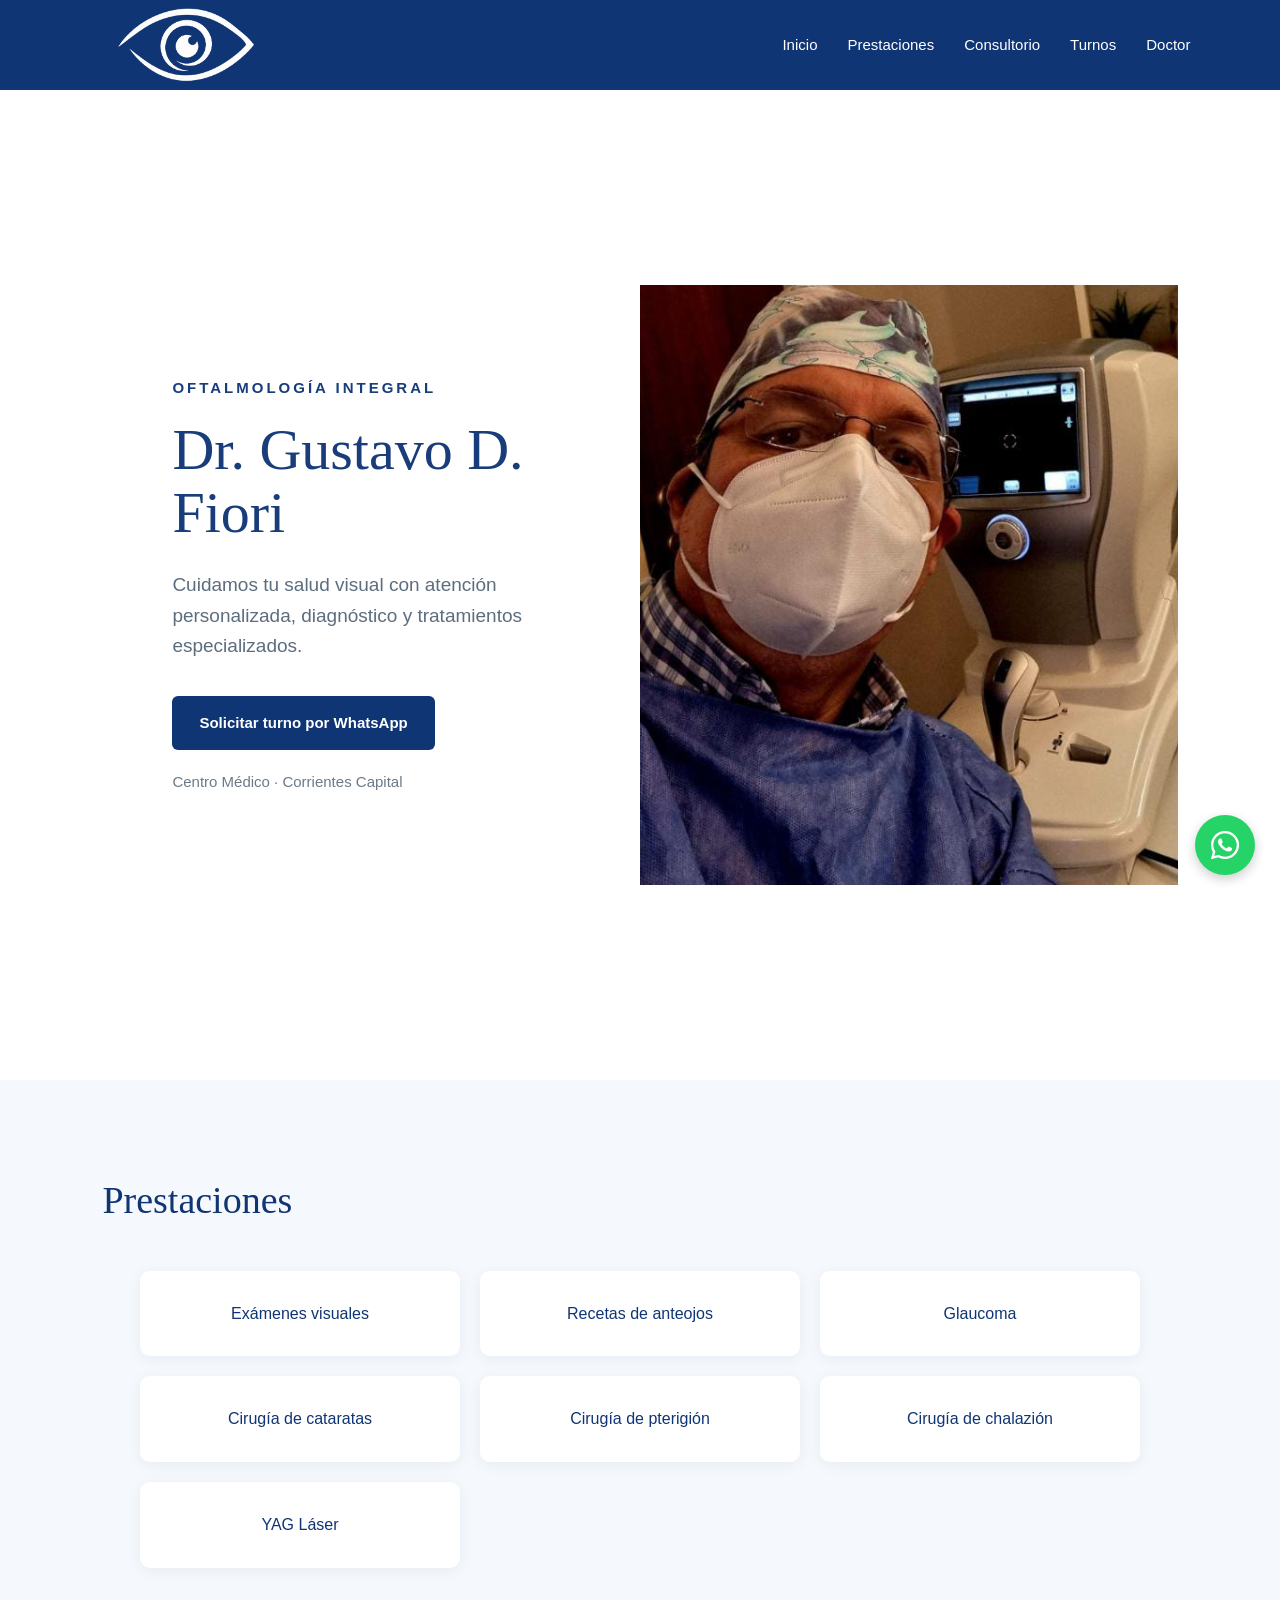
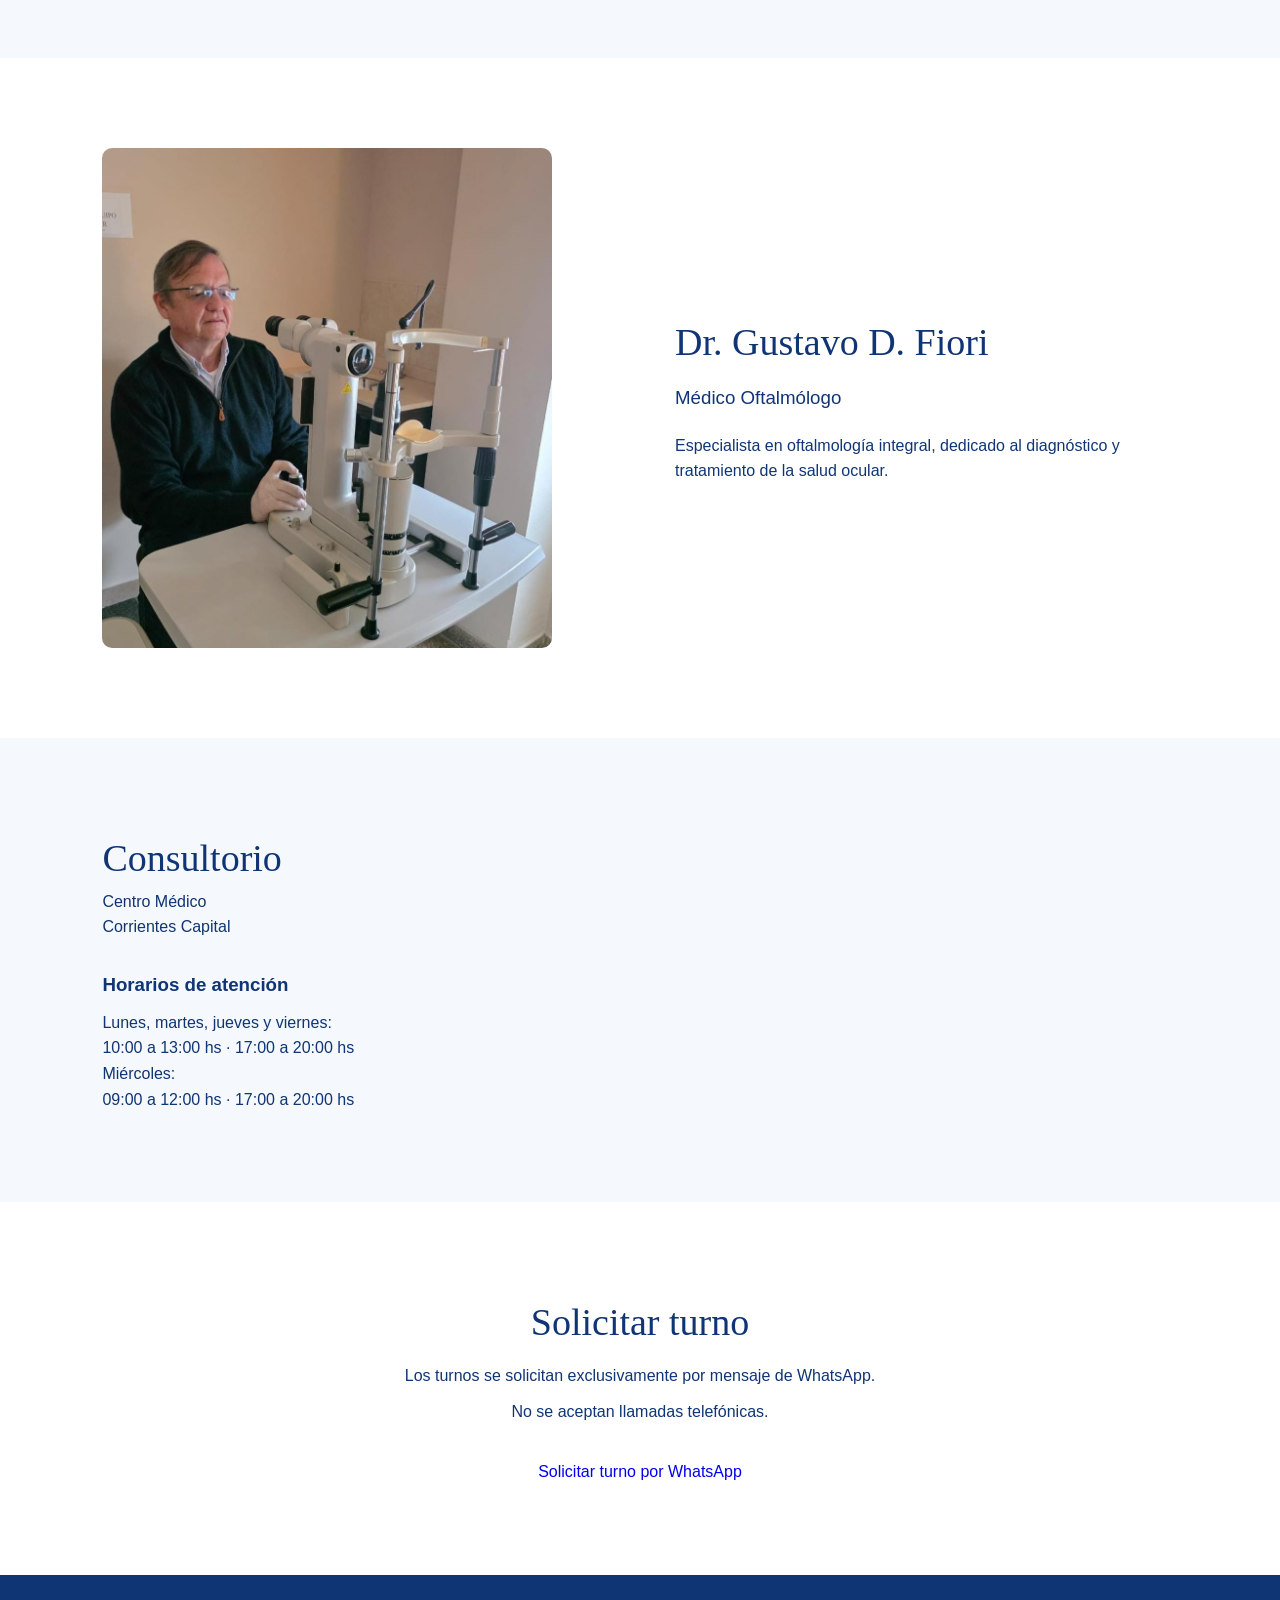
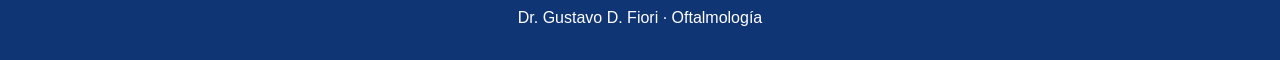
==== consultorio fiori/index.html @ 1f4fd329 "Add files via upload" ====
<!DOCTYPE html>
<html lang="es">

<head>
    <meta charset="UTF-8">

    <meta name="viewport" content="width=device-width, initial-scale=1.0">

    <title>Dr. Gustavo D. Fiori | Oftalmología</title>

    <link rel="stylesheet" href="css/style.css">
    <link
        rel="stylesheet"
        href="https://cdnjs.cloudflare.com/ajax/libs/font-awesome/6.5.2/css/all.min.css"
    >
</head>

<body>

    <header>

        <a href="#inicio" class="logo">
            <img src="img/logo.png" alt="Consultorio Dr. Fiori">
        </a>

        <nav>
            <a href="#inicio">Inicio</a>
            <a href="#servicios">Prestaciones</a>
            <a href="#consultorio">Consultorio</a>
            <a href="#turnos">Turnos</a>
            <a href="#doctor">Doctor</a>
        </nav>

    </header>

    <main>

        
        <section id="inicio">

            <div class="inicio-contenido">

                <div class="inicio-texto">

                    <p class="inicio-subtitulo">OFTALMOLOGÍA INTEGRAL</p>

                    <h2>Dr. Gustavo D. Fiori</h2>

                    <p class="inicio-descripcion">
                        Cuidamos tu salud visual con atención personalizada,
                        diagnóstico y tratamientos especializados.
                    </p>

                    <a class="boton-whatsapp" href="https://wa.me/54379154816551">
                        Solicitar turno por WhatsApp
                    </a>

                    <p class="inicio-ubicacion">
                        Centro Médico · Corrientes Capital
                    </p>

                </div>

                <div class="inicio-imagen">

                    <img src="img/consultorio.png"
                        alt="Consultorio de Oftalmología Dr. Fiori">

                </div>

            </div>

        </section>

        <section id="servicios">
            <h2>Prestaciones</h2>

            <ul>
                <li>Exámenes visuales</li>
                <li>Recetas de anteojos</li>
                <li>Glaucoma</li>
                <li>Cirugía de cataratas</li>
                <li>Cirugía de pterigión</li>
                <li>Cirugía de chalazión</li>
                <li>YAG Láser</li>
            </ul>
        </section>
        <section id="doctor">

            <div class="doctor-contenido">

                <div class="doctor-foto">
                    <img src="img/doctor.png" alt="Dr. Gustavo D. Fiori">
                </div>

                <div class="doctor-texto">
                    <h2>Dr. Gustavo D. Fiori</h2>

                    <h3>Médico Oftalmólogo</h3>

                    <p>
                        Especialista en oftalmología integral,
                        dedicado al diagnóstico y tratamiento
                        de la salud ocular.
                    </p>
                </div>

            </div>

        </section>

        <section id="consultorio">
            <h2>Consultorio</h2>

            <p>
                Centro Médico<br>
                Corrientes Capital
            </p>

            <h3>Horarios de atención</h3>

            <p>
                Lunes, martes, jueves y viernes:<br>
                10:00 a 13:00 hs · 17:00 a 20:00 hs
            </p>

            <p>
                Miércoles:<br>
                09:00 a 12:00 hs · 17:00 a 20:00 hs
            </p>
        </section>


        <section id="turnos">
            <h2>Solicitar turno</h2>

            <p>
                Los turnos se solicitan exclusivamente por mensaje de WhatsApp.
            </p>

            <p>
                No se aceptan llamadas telefónicas.
            </p>

            <a href="https://wa.me/54379154816551">
                Solicitar turno por WhatsApp
            </a>
        </section>

    </main>


    <footer>
        <p>Dr. Gustavo D. Fiori · Oftalmología</p>
    </footer>
<a
  href="https://wa.me/54379154816551"
  class="whatsapp-float"
  target="_blank"
  rel="noopener noreferrer"
  aria-label="Contactar por WhatsApp"
>
  <i class="fab fa-whatsapp"></i>
</a>
</body>

</html>
---- consultorio fiori/css/style.css ----
/* =========================
   CONFIGURACIÓN GENERAL
   ========================= */

* {
    margin: 0;
    padding: 0;
    box-sizing: border-box;
}

html {
    scroll-behavior: smooth;
}

body {
    font-family: Arial, sans-serif;
    color: #103574;
    background-color: #ffffff;
    line-height: 1.6;
}

a {
    text-decoration: none;
}


/* =========================
   ENCABEZADO
   ========================= */

header {
    height: 90px;
    padding: 0 7%;
    background-color: #103574;

    display: flex;
    align-items: center;
    justify-content: space-between;

    position: relative;
    z-index: 10;
}

.logo img {
    width: 190px;
    display: block;
}

nav {
    display: flex;
    align-items: center;
    gap: 30px;
}

nav a {
    color: white;
    font-size: 15px;
    transition: 0.3s;
}

nav a:hover {
    opacity: 0.7;
}


/* =========================
   INICIO
   ========================= */

#inicio {
    min-height: calc(100vh - 90px);
    background-color: #ffffff;
}

.inicio-contenido {
    min-height: calc(100vh - 90px);

    display: flex;
    align-items: center;

    max-width: 1250px;
    margin: 0 auto;
}

.inicio-texto {
    width: 50%;
    padding: 70px;
}

.inicio-subtitulo {
    color: #183d7a;
    font-size: 15px;
    letter-spacing: 3px;
    font-weight: 600;
    margin-bottom: 18px;
}

.inicio-texto h2 {
    color: #183d7a;
    font-family: Georgia, serif;
    font-size: 58px;
    font-weight: 400;
    line-height: 1.1;
    margin-bottom: 25px;
}

.inicio-descripcion {
    color: #5c6d7d;
    font-size: 19px;
    max-width: 500px;
    margin-bottom: 35px;
}

.inicio-ubicacion {
    color: #6b7a88;
    font-size: 15px;
    margin-top: 20px;
}


/* =========================
   BOTÓN WHATSAPP
   ========================= */

.boton-whatsapp {
    display: inline-block;

    background-color: #103574;
    color: white;

    padding: 15px 27px;

    border-radius: 6px;

    font-size: 15px;
    font-weight: 600;

    transition: 0.3s;
}

.boton-whatsapp:hover {
    background-color: #102d5d;
    transform: translateY(-2px);
}


/* =========================
   FOTO DEL INICIO
   ========================= */

.inicio-imagen {
    width: 50%;
    height: 600px;
}

.inicio-imagen img {
    width: 100%;
    height: 100%;

    object-fit: cover;
    display: block;
}


/* =========================
   SECCIONES GENERALES
   ========================= */

section {
    padding: 90px 8%;
}

section h2 {
    font-family: Georgia, serif;
    color: #103574;
    font-size: 38px;
    font-weight: 400;
}


/* =========================
   SERVICIOS
   ========================= */

#servicios {
    background-color: #f5f8fc;
}

#servicios ul {
    list-style: none;

    display: grid;
    grid-template-columns: repeat(3, 1fr);

    gap: 20px;

    max-width: 1000px;
    margin: 40px auto 0;
}

#servicios li {
    background-color: white;

    padding: 30px 20px;

    border-radius: 10px;

    text-align: center;

    color: #103574;

    box-shadow: 0 3px 15px rgba(24, 61, 122, 0.06);
}


/* =========================
   DOCTOR
   ========================= */

#doctor {
    background-color: white;
}

.doctor-contenido {
    max-width: 1100px;
    margin: 0 auto;

    display: flex;
    align-items: center;

    gap: 70px;
}

.doctor-foto {
    flex: 1;
}

.doctor-foto img {
    width: 100%;
    max-width: 450px;

    border-radius: 10px;

    display: block;
}

.doctor-texto {
    flex: 1;
}

.doctor-texto h2 {
    margin-bottom: 10px;
}

.doctor-texto h3 {
    color: #103574;
    font-weight: 500;
    margin-bottom: 20px;
}


/* =========================
   CONSULTORIO
   ========================= */

#consultorio {
    background-color: #f5f8fc;
}

#consultorio h3 {
    color: #103574;
    margin-top: 30px;
    margin-bottom: 10px;
}


/* =========================
   TURNOS
   ========================= */

#turnos {
    text-align: center;
    background-color: white;
}

#turnos p {
    margin: 10px auto;
}

#turnos a {
    display: inline-block;
    margin-top: 25px;
}


/* =========================
   FOOTER
   ========================= */

footer {
    padding: 30px 8%;

    background-color: #103574;

    color: white;

    text-align: center;
}


/* =========================
   CELULAR
   ========================= */

@media (max-width: 800px) {

    header {
        height: auto;
        padding: 20px 6%;

        flex-direction: column;
        gap: 15px;
    }

    .logo img {
        width: 170px;
    }

    nav {
        flex-wrap: wrap;
        justify-content: center;
        gap: 12px 18px;
    }

    #inicio {
        min-height: auto;
    }

    .inicio-contenido {
        flex-direction: column;
    }

    .inicio-texto {
        width: 100%;
        padding: 70px 8%;
    }

    .inicio-texto h2 {
        font-size: 42px;
    }

    .inicio-imagen {
        width: 100%;
        height: 400px;
    }

    #servicios ul {
        grid-template-columns: 1fr;
    }

    .doctor-contenido {
        flex-direction: column;
        gap: 40px;
    }

}
/* BOTÓN WHATSAPP */
.whatsapp-float {
    position: fixed;
    bottom: 25px;
    right: 25px;
    width: 60px;
    height: 60px;
    background-color: #25D366;
    color: white;
    border-radius: 50%;
    display: flex;
    align-items: center;
    justify-content: center;
    font-size: 32px;
    text-decoration: none;
    box-shadow: 0 4px 12px rgba(0, 0, 0, 0.2);
    z-index: 1000;
    transition: transform 0.2s ease, box-shadow 0.2s ease;
}

.whatsapp-float:hover {
    transform: scale(1.08);
    box-shadow: 0 6px 16px rgba(0, 0, 0, 0.25);
}
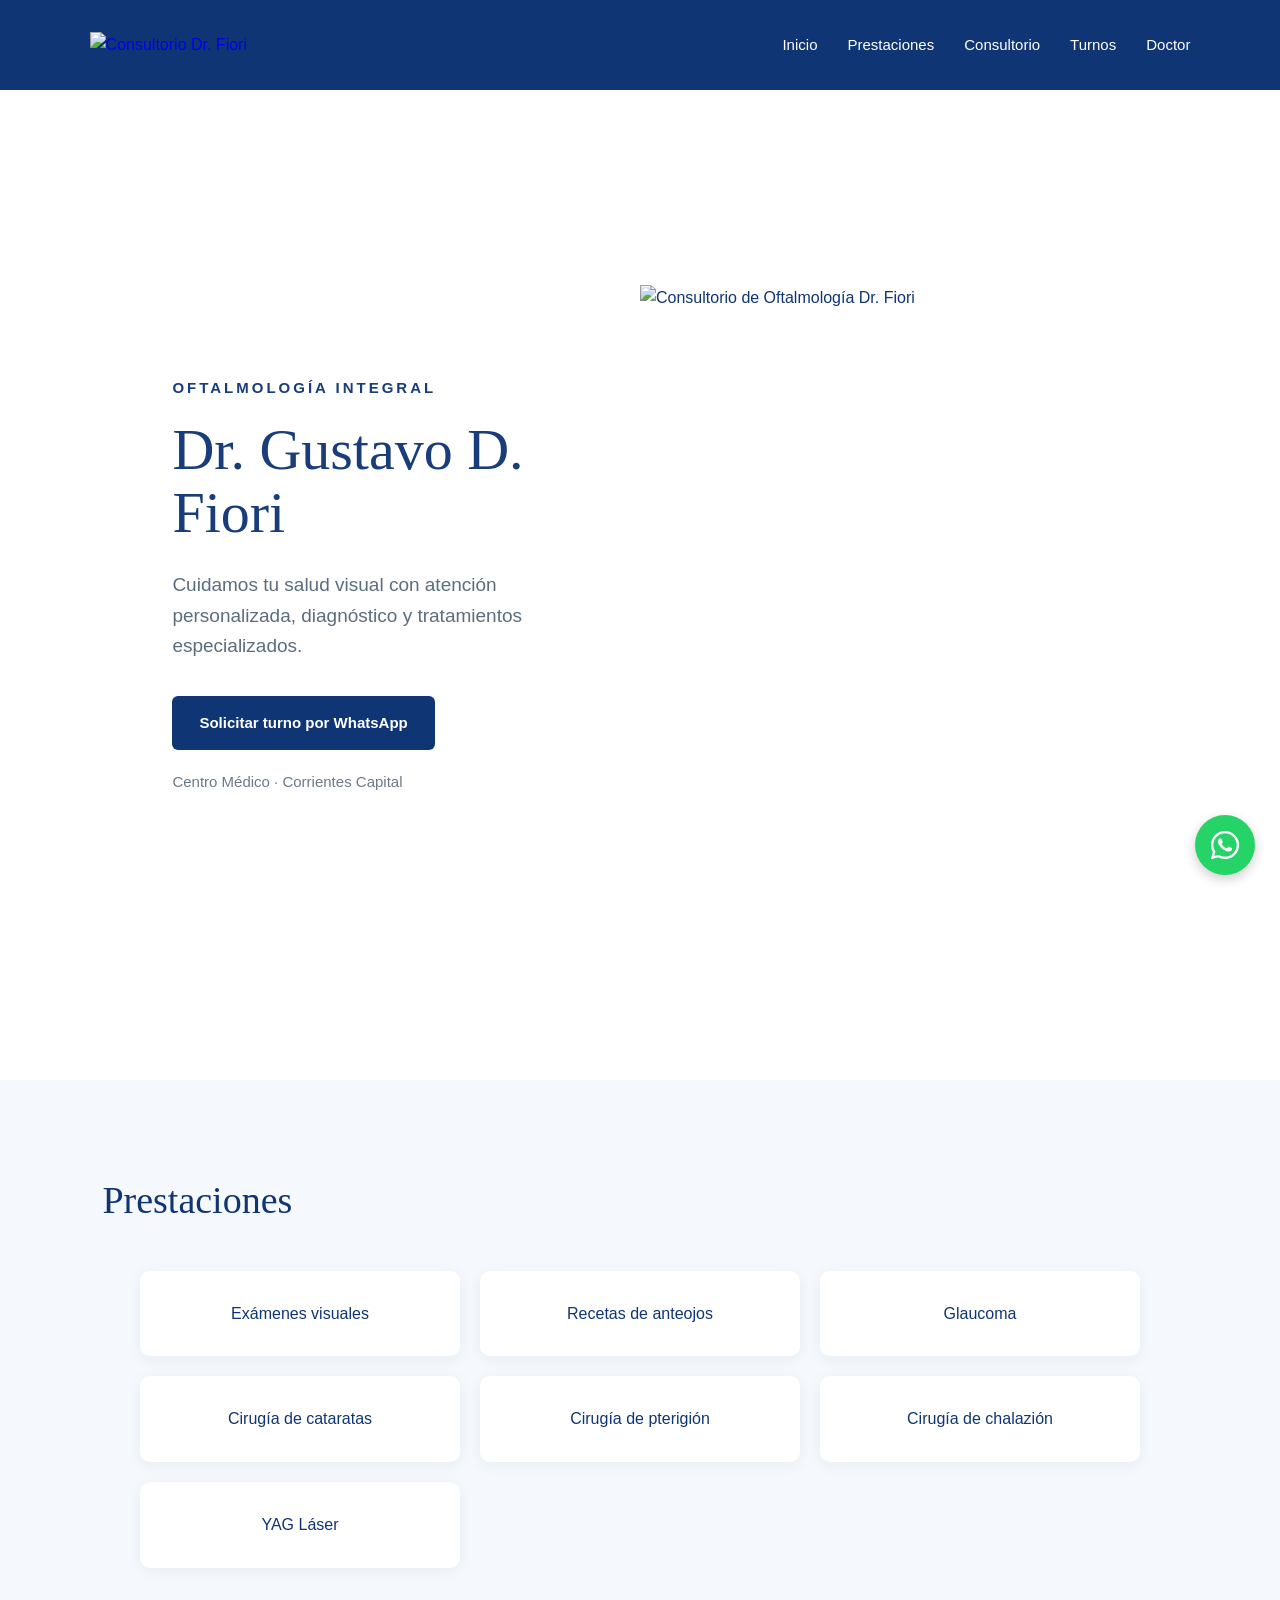
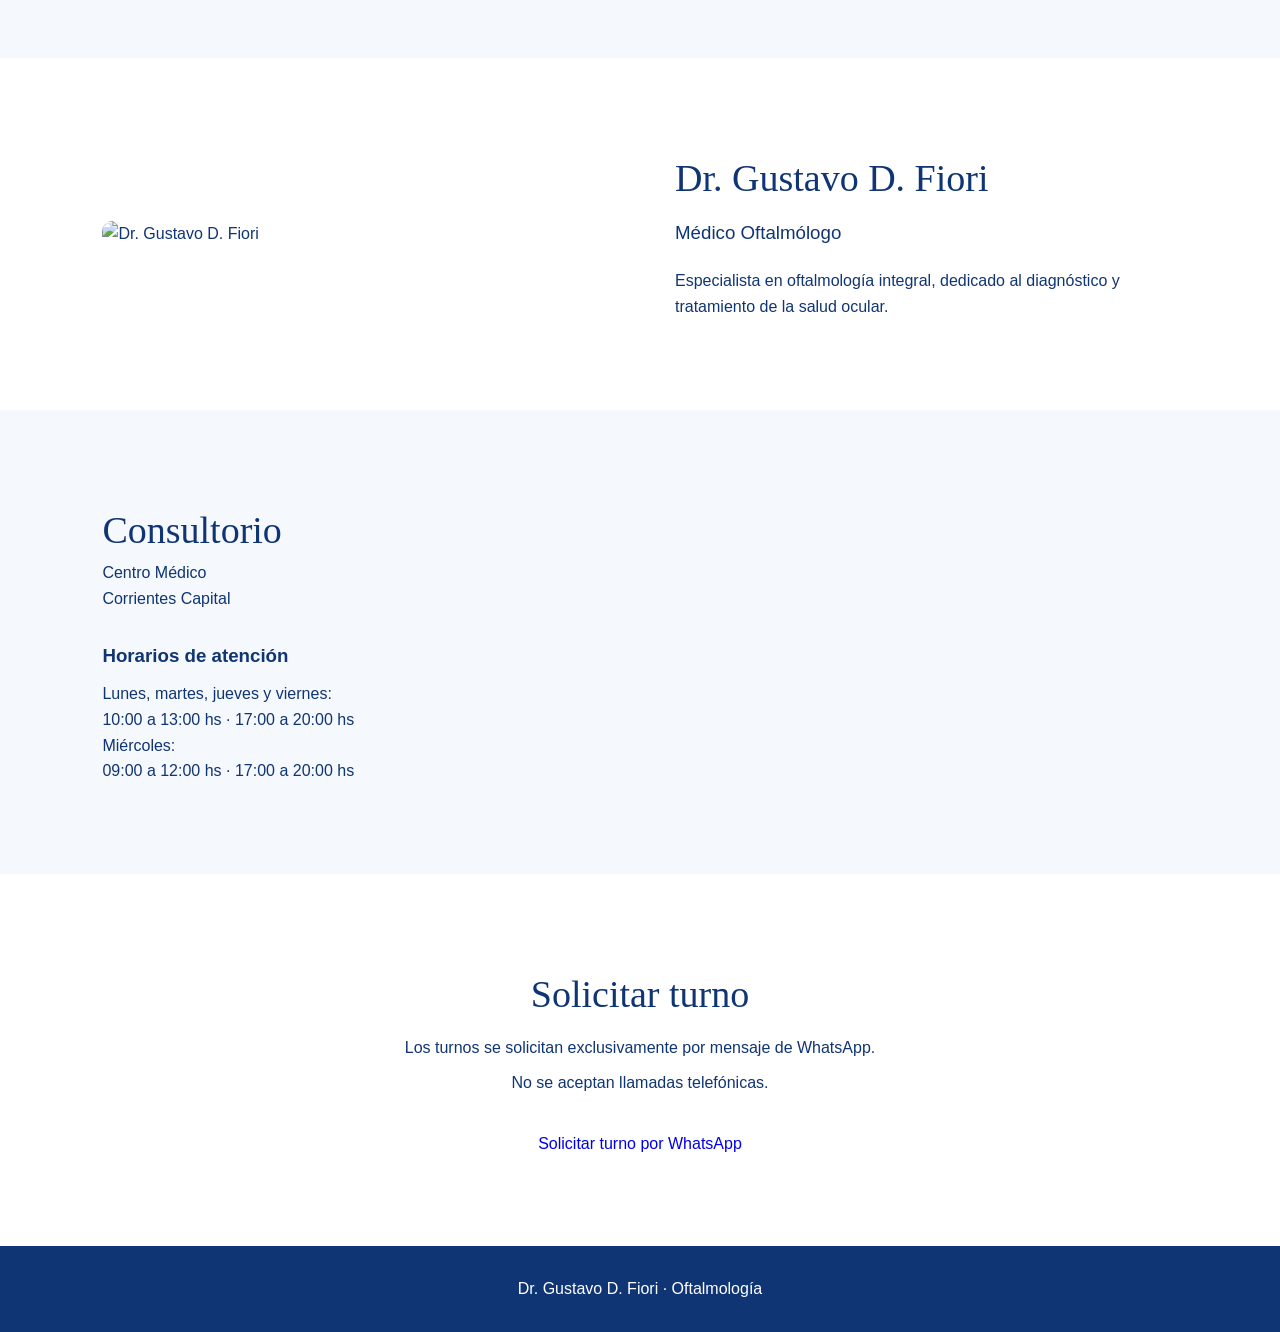
==== commit 40aeaf40: "Update paths in index.html to point to css and img folders in root" ====
--- a/consultorio fiori/index.html
+++ b/consultorio fiori/index.html
@@ -1,167 +1,167 @@
-<!DOCTYPE html>
-<html lang="es">
-
-<head>
-    <meta charset="UTF-8">
-
-    <meta name="viewport" content="width=device-width, initial-scale=1.0">
-
-    <title>Dr. Gustavo D. Fiori | Oftalmología</title>
-
-    <link rel="stylesheet" href="css/style.css">
-    <link
-        rel="stylesheet"
-        href="https://cdnjs.cloudflare.com/ajax/libs/font-awesome/6.5.2/css/all.min.css"
-    >
-</head>
-
-<body>
-
-    <header>
-
-        <a href="#inicio" class="logo">
-            <img src="img/logo.png" alt="Consultorio Dr. Fiori">
-        </a>
-
-        <nav>
-            <a href="#inicio">Inicio</a>
-            <a href="#servicios">Prestaciones</a>
-            <a href="#consultorio">Consultorio</a>
-            <a href="#turnos">Turnos</a>
-            <a href="#doctor">Doctor</a>
-        </nav>
-
-    </header>
-
-    <main>
-
-        
-        <section id="inicio">
-
-            <div class="inicio-contenido">
-
-                <div class="inicio-texto">
-
-                    <p class="inicio-subtitulo">OFTALMOLOGÍA INTEGRAL</p>
-
-                    <h2>Dr. Gustavo D. Fiori</h2>
-
-                    <p class="inicio-descripcion">
-                        Cuidamos tu salud visual con atención personalizada,
-                        diagnóstico y tratamientos especializados.
-                    </p>
-
-                    <a class="boton-whatsapp" href="https://wa.me/54379154816551">
-                        Solicitar turno por WhatsApp
-                    </a>
-
-                    <p class="inicio-ubicacion">
-                        Centro Médico · Corrientes Capital
-                    </p>
-
-                </div>
-
-                <div class="inicio-imagen">
-
-                    <img src="img/consultorio.png"
-                        alt="Consultorio de Oftalmología Dr. Fiori">
-
-                </div>
-
-            </div>
-
-        </section>
-
-        <section id="servicios">
-            <h2>Prestaciones</h2>
-
-            <ul>
-                <li>Exámenes visuales</li>
-                <li>Recetas de anteojos</li>
-                <li>Glaucoma</li>
-                <li>Cirugía de cataratas</li>
-                <li>Cirugía de pterigión</li>
-                <li>Cirugía de chalazión</li>
-                <li>YAG Láser</li>
-            </ul>
-        </section>
-        <section id="doctor">
-
-            <div class="doctor-contenido">
-
-                <div class="doctor-foto">
-                    <img src="img/doctor.png" alt="Dr. Gustavo D. Fiori">
-                </div>
-
-                <div class="doctor-texto">
-                    <h2>Dr. Gustavo D. Fiori</h2>
-
-                    <h3>Médico Oftalmólogo</h3>
-
-                    <p>
-                        Especialista en oftalmología integral,
-                        dedicado al diagnóstico y tratamiento
-                        de la salud ocular.
-                    </p>
-                </div>
-
-            </div>
-
-        </section>
-
-        <section id="consultorio">
-            <h2>Consultorio</h2>
-
-            <p>
-                Centro Médico<br>
-                Corrientes Capital
-            </p>
-
-            <h3>Horarios de atención</h3>
-
-            <p>
-                Lunes, martes, jueves y viernes:<br>
-                10:00 a 13:00 hs · 17:00 a 20:00 hs
-            </p>
-
-            <p>
-                Miércoles:<br>
-                09:00 a 12:00 hs · 17:00 a 20:00 hs
-            </p>
-        </section>
-
-
-        <section id="turnos">
-            <h2>Solicitar turno</h2>
-
-            <p>
-                Los turnos se solicitan exclusivamente por mensaje de WhatsApp.
-            </p>
-
-            <p>
-                No se aceptan llamadas telefónicas.
-            </p>
-
-            <a href="https://wa.me/54379154816551">
-                Solicitar turno por WhatsApp
-            </a>
-        </section>
-
-    </main>
-
-
-    <footer>
-        <p>Dr. Gustavo D. Fiori · Oftalmología</p>
-    </footer>
-<a
-  href="https://wa.me/54379154816551"
-  class="whatsapp-float"
-  target="_blank"
-  rel="noopener noreferrer"
-  aria-label="Contactar por WhatsApp"
->
-  <i class="fab fa-whatsapp"></i>
-</a>
-</body>
-
+<!DOCTYPE html>
+<html lang="es">
+
+<head>
+    <meta charset="UTF-8">
+
+    <meta name="viewport" content="width=device-width, initial-scale=1.0">
+
+    <title>Dr. Gustavo D. Fiori | Oftalmología</title>
+
+    <link rel="stylesheet" href="../css/style.css">
+    <link
+        rel="stylesheet"
+        href="https://cdnjs.cloudflare.com/ajax/libs/font-awesome/6.5.2/css/all.min.css"
+    >
+</head>
+
+<body>
+
+    <header>
+
+        <a href="#inicio" class="logo">
+            <img src="../img/logo.png" alt="Consultorio Dr. Fiori">
+        </a>
+
+        <nav>
+            <a href="#inicio">Inicio</a>
+            <a href="#servicios">Prestaciones</a>
+            <a href="#consultorio">Consultorio</a>
+            <a href="#turnos">Turnos</a>
+            <a href="#doctor">Doctor</a>
+        </nav>
+
+    </header>
+
+    <main>
+
+        
+        <section id="inicio">
+
+            <div class="inicio-contenido">
+
+                <div class="inicio-texto">
+
+                    <p class="inicio-subtitulo">OFTALMOLOGÍA INTEGRAL</p>
+
+                    <h2>Dr. Gustavo D. Fiori</h2>
+
+                    <p class="inicio-descripcion">
+                        Cuidamos tu salud visual con atención personalizada,
+                        diagnóstico y tratamientos especializados.
+                    </p>
+
+                    <a class="boton-whatsapp" href="https://wa.me/54379154816551">
+                        Solicitar turno por WhatsApp
+                    </a>
+
+                    <p class="inicio-ubicacion">
+                        Centro Médico · Corrientes Capital
+                    </p>
+
+                </div>
+
+                <div class="inicio-imagen">
+
+                    <img src="../img/consultorio.png"
+                        alt="Consultorio de Oftalmología Dr. Fiori">
+
+                </div>
+
+            </div>
+
+        </section>
+
+        <section id="servicios">
+            <h2>Prestaciones</h2>
+
+            <ul>
+                <li>Exámenes visuales</li>
+                <li>Recetas de anteojos</li>
+                <li>Glaucoma</li>
+                <li>Cirugía de cataratas</li>
+                <li>Cirugía de pterigión</li>
+                <li>Cirugía de chalazión</li>
+                <li>YAG Láser</li>
+            </ul>
+        </section>
+        <section id="doctor">
+
+            <div class="doctor-contenido">
+
+                <div class="doctor-foto">
+                    <img src="../img/doctor.png" alt="Dr. Gustavo D. Fiori">
+                </div>
+
+                <div class="doctor-texto">
+                    <h2>Dr. Gustavo D. Fiori</h2>
+
+                    <h3>Médico Oftalmólogo</h3>
+
+                    <p>
+                        Especialista en oftalmología integral,
+                        dedicado al diagnóstico y tratamiento
+                        de la salud ocular.
+                    </p>
+                </div>
+
+            </div>
+
+        </section>
+
+        <section id="consultorio">
+            <h2>Consultorio</h2>
+
+            <p>
+                Centro Médico<br>
+                Corrientes Capital
+            </p>
+
+            <h3>Horarios de atención</h3>
+
+            <p>
+                Lunes, martes, jueves y viernes:<br>
+                10:00 a 13:00 hs · 17:00 a 20:00 hs
+            </p>
+
+            <p>
+                Miércoles:<br>
+                09:00 a 12:00 hs · 17:00 a 20:00 hs
+            </p>
+        </section>
+
+
+        <section id="turnos">
+            <h2>Solicitar turno</h2>
+
+            <p>
+                Los turnos se solicitan exclusivamente por mensaje de WhatsApp.
+            </p>
+
+            <p>
+                No se aceptan llamadas telefónicas.
+            </p>
+
+            <a href="https://wa.me/54379154816551">
+                Solicitar turno por WhatsApp
+            </a>
+        </section>
+
+    </main>
+
+
+    <footer>
+        <p>Dr. Gustavo D. Fiori · Oftalmología</p>
+    </footer>
+<a
+  href="https://wa.me/54379154816551"
+  class="whatsapp-float"
+  target="_blank"
+  rel="noopener noreferrer"
+  aria-label="Contactar por WhatsApp"
+>
+  <i class="fab fa-whatsapp"></i>
+</a>
+</body>
+
 </html>
--- a/css/style.css
+++ b/css/style.css
@@ -0,0 +1,390 @@
+/* =========================
+   CONFIGURACIÓN GENERAL
+   ========================= */
+
+* {
+    margin: 0;
+    padding: 0;
+    box-sizing: border-box;
+}
+
+html {
+    scroll-behavior: smooth;
+}
+
+body {
+    font-family: Arial, sans-serif;
+    color: #103574;
+    background-color: #ffffff;
+    line-height: 1.6;
+}
+
+a {
+    text-decoration: none;
+}
+
+
+/* =========================
+   ENCABEZADO
+   ========================= */
+
+header {
+    height: 90px;
+    padding: 0 7%;
+    background-color: #103574;
+
+    display: flex;
+    align-items: center;
+    justify-content: space-between;
+
+    position: relative;
+    z-index: 10;
+}
+
+.logo img {
+    width: 190px;
+    display: block;
+}
+
+nav {
+    display: flex;
+    align-items: center;
+    gap: 30px;
+}
+
+nav a {
+    color: white;
+    font-size: 15px;
+    transition: 0.3s;
+}
+
+nav a:hover {
+    opacity: 0.7;
+}
+
+
+/* =========================
+   INICIO
+   ========================= */
+
+#inicio {
+    min-height: calc(100vh - 90px);
+    background-color: #ffffff;
+}
+
+.inicio-contenido {
+    min-height: calc(100vh - 90px);
+
+    display: flex;
+    align-items: center;
+
+    max-width: 1250px;
+    margin: 0 auto;
+}
+
+.inicio-texto {
+    width: 50%;
+    padding: 70px;
+}
+
+.inicio-subtitulo {
+    color: #183d7a;
+    font-size: 15px;
+    letter-spacing: 3px;
+    font-weight: 600;
+    margin-bottom: 18px;
+}
+
+.inicio-texto h2 {
+    color: #183d7a;
+    font-family: Georgia, serif;
+    font-size: 58px;
+    font-weight: 400;
+    line-height: 1.1;
+    margin-bottom: 25px;
+}
+
+.inicio-descripcion {
+    color: #5c6d7d;
+    font-size: 19px;
+    max-width: 500px;
+    margin-bottom: 35px;
+}
+
+.inicio-ubicacion {
+    color: #6b7a88;
+    font-size: 15px;
+    margin-top: 20px;
+}
+
+
+/* =========================
+   BOTÓN WHATSAPP
+   ========================= */
+
+.boton-whatsapp {
+    display: inline-block;
+
+    background-color: #103574;
+    color: white;
+
+    padding: 15px 27px;
+
+    border-radius: 6px;
+
+    font-size: 15px;
+    font-weight: 600;
+
+    transition: 0.3s;
+}
+
+.boton-whatsapp:hover {
+    background-color: #102d5d;
+    transform: translateY(-2px);
+}
+
+
+/* =========================
+   FOTO DEL INICIO
+   ========================= */
+
+.inicio-imagen {
+    width: 50%;
+    height: 600px;
+}
+
+.inicio-imagen img {
+    width: 100%;
+    height: 100%;
+
+    object-fit: cover;
+    display: block;
+}
+
+
+/* =========================
+   SECCIONES GENERALES
+   ========================= */
+
+section {
+    padding: 90px 8%;
+}
+
+section h2 {
+    font-family: Georgia, serif;
+    color: #103574;
+    font-size: 38px;
+    font-weight: 400;
+}
+
+
+/* =========================
+   SERVICIOS
+   ========================= */
+
+#servicios {
+    background-color: #f5f8fc;
+}
+
+#servicios ul {
+    list-style: none;
+
+    display: grid;
+    grid-template-columns: repeat(3, 1fr);
+
+    gap: 20px;
+
+    max-width: 1000px;
+    margin: 40px auto 0;
+}
+
+#servicios li {
+    background-color: white;
+
+    padding: 30px 20px;
+
+    border-radius: 10px;
+
+    text-align: center;
+
+    color: #103574;
+
+    box-shadow: 0 3px 15px rgba(24, 61, 122, 0.06);
+}
+
+
+/* =========================
+   DOCTOR
+   ========================= */
+
+#doctor {
+    background-color: white;
+}
+
+.doctor-contenido {
+    max-width: 1100px;
+    margin: 0 auto;
+
+    display: flex;
+    align-items: center;
+
+    gap: 70px;
+}
+
+.doctor-foto {
+    flex: 1;
+}
+
+.doctor-foto img {
+    width: 100%;
+    max-width: 450px;
+
+    border-radius: 10px;
+
+    display: block;
+}
+
+.doctor-texto {
+    flex: 1;
+}
+
+.doctor-texto h2 {
+    margin-bottom: 10px;
+}
+
+.doctor-texto h3 {
+    color: #103574;
+    font-weight: 500;
+    margin-bottom: 20px;
+}
+
+
+/* =========================
+   CONSULTORIO
+   ========================= */
+
+#consultorio {
+    background-color: #f5f8fc;
+}
+
+#consultorio h3 {
+    color: #103574;
+    margin-top: 30px;
+    margin-bottom: 10px;
+}
+
+
+/* =========================
+   TURNOS
+   ========================= */
+
+#turnos {
+    text-align: center;
+    background-color: white;
+}
+
+#turnos p {
+    margin: 10px auto;
+}
+
+#turnos a {
+    display: inline-block;
+    margin-top: 25px;
+}
+
+
+/* =========================
+   FOOTER
+   ========================= */
+
+footer {
+    padding: 30px 8%;
+
+    background-color: #103574;
+
+    color: white;
+
+    text-align: center;
+}
+
+
+/* =========================
+   CELULAR
+   ========================= */
+
+@media (max-width: 800px) {
+
+    header {
+        height: auto;
+        padding: 20px 6%;
+
+        flex-direction: column;
+        gap: 15px;
+    }
+
+    .logo img {
+        width: 170px;
+    }
+
+    nav {
+        flex-wrap: wrap;
+        justify-content: center;
+        gap: 12px 18px;
+    }
+
+    #inicio {
+        min-height: auto;
+    }
+
+    .inicio-contenido {
+        flex-direction: column;
+    }
+
+    .inicio-texto {
+        width: 100%;
+        padding: 70px 8%;
+    }
+
+    .inicio-texto h2 {
+        font-size: 42px;
+    }
+
+    .inicio-imagen {
+        width: 100%;
+        height: 400px;
+    }
+
+    #servicios ul {
+        grid-template-columns: 1fr;
+    }
+
+    .doctor-contenido {
+        flex-direction: column;
+        gap: 40px;
+    }
+
+}
+/* BOTÓN WHATSAPP */
+.whatsapp-float {
+    position: fixed;
+    bottom: 25px;
+    right: 25px;
+    width: 60px;
+    height: 60px;
+    background-color: #25D366;
+    color: white;
+    border-radius: 50%;
+    display: flex;
+    align-items: center;
+    justify-content: center;
+    font-size: 32px;
+    text-decoration: none;
+    box-shadow: 0 4px 12px rgba(0, 0, 0, 0.2);
+    z-index: 1000;
+    transition: transform 0.2s ease, box-shadow 0.2s ease;
+}
+
+.whatsapp-float:hover {
+    transform: scale(1.08);
+    box-shadow: 0 6px 16px rgba(0, 0, 0, 0.25);
+}
